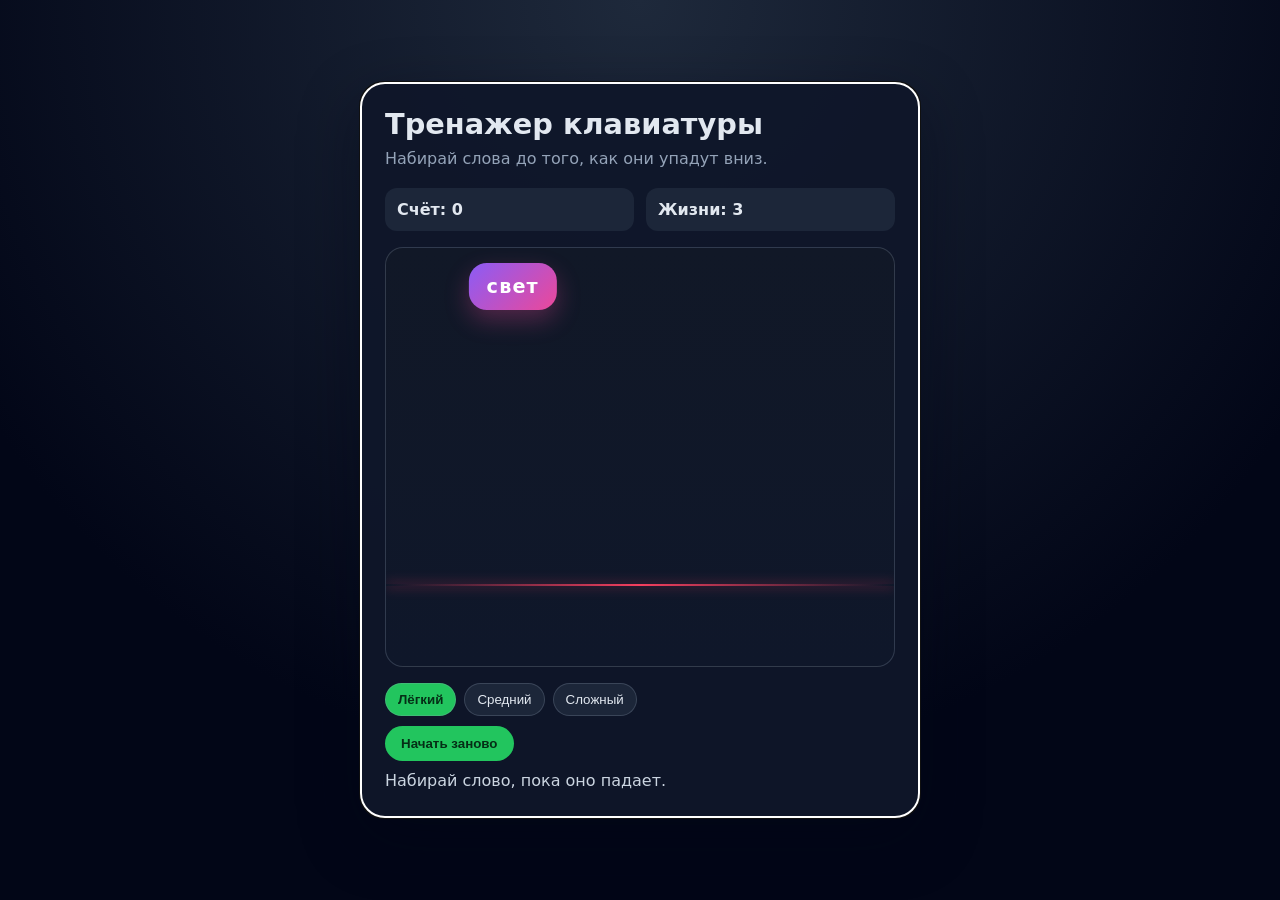
==== index.html @ b9e068f5 "Initial keyboard trainer game" ====
<!DOCTYPE html>
<html lang="ru">
  <head>
    <meta charset="UTF-8" />
    <meta name="viewport" content="width=device-width, initial-scale=1.0" />
    <title>Тайминг-игра</title>
    <link rel="stylesheet" href="styles.css" />
  </head>
  <body>
    <main class="app" id="app" tabindex="0">
      <h1>Тренажер клавиатуры</h1>
      <p class="subtitle">Набирай слова до того, как они упадут вниз.</p>

      <section class="hud" aria-label="Статистика">
        <div class="hud-card">Счёт: <span id="score">0</span></div>
        <div class="hud-card">Жизни: <span id="lives">3</span></div>
      </section>

      <section class="track" id="track">
        <div class="fall-line"></div>
        <div id="lifeNotice" class="life-notice">-1 жизнь</div>
      </section>

      <section class="controls">
        <div class="difficulty-row" role="group" aria-label="Сложность">
          <button class="difficulty-btn active" data-difficulty="easy">Лёгкий</button>
          <button class="difficulty-btn" data-difficulty="medium">Средний</button>
          <button class="difficulty-btn" data-difficulty="hard">Сложный</button>
        </div>
        <button id="restartBtn">Начать заново</button>
        <p id="message" class="message">Появится слово — набери его полностью.</p>
      </section>
    </main>

    <script src="script.js"></script>
  </body>
</html>
---- styles.css ----
:root {
  color-scheme: dark;
  font-family: Inter, system-ui, -apple-system, BlinkMacSystemFont, "Segoe UI", sans-serif;
  background: #0f172a;
  color: #e2e8f0;
}

* {
  box-sizing: border-box;
}

body {
  margin: 0;
  min-height: 100vh;
  display: grid;
  place-items: center;
  background: radial-gradient(circle at top, #1e293b, #020617 70%);
  padding: 24px;
}

.app {
  width: min(92vw, 560px);
  background: rgba(15, 23, 42, 0.94);
  border: 1px solid rgba(148, 163, 184, 0.25);
  border-radius: 24px;
  padding: 24px;
  box-shadow: 0 20px 60px rgba(2, 6, 23, 0.45);
}

h1 {
  margin: 0 0 8px;
  font-size: 1.8rem;
}

.subtitle {
  margin: 0 0 20px;
  color: #94a3b8;
}

.hud {
  display: flex;
  gap: 12px;
  margin-bottom: 16px;
}

.hud-card {
  flex: 1;
  padding: 12px;
  border-radius: 12px;
  background: rgba(30, 41, 59, 0.9);
  font-weight: 600;
}

.track {
  position: relative;
  height: 420px;
  border-radius: 18px;
  overflow: hidden;
  border: 1px solid rgba(148, 163, 184, 0.25);
  background: linear-gradient(180deg, #111827, #0f172a);
}

.zone {
  position: absolute;
  left: 0;
  right: 0;
  top: 40%;
  height: 20%;
  background: linear-gradient(180deg, rgba(34, 197, 94, 0.18), rgba(22, 163, 74, 0.42));
  border-top: 2px solid #22c55e;
  border-bottom: 2px solid #22c55e;
  pointer-events: none;
}

.fall-line {
  position: absolute;
  left: 0;
  right: 0;
  bottom: 80px;
  height: 2px;
  background: linear-gradient(90deg, transparent, #f43f5e, transparent);
  box-shadow: 0 0 12px rgba(244, 63, 94, 0.7);
}

.falling-word {
  position: absolute;
  left: 50%;
  top: -60px;
  transform: translateX(-50%);
  padding: 12px 18px;
  border-radius: 18px;
  background: linear-gradient(135deg, #8b5cf6, #ec4899);
  color: white;
  font-size: 1.2rem;
  font-weight: 700;
  letter-spacing: 0.06em;
  box-shadow: 0 10px 24px rgba(236, 72, 153, 0.3);
  user-select: none;
}

.letter-correct {
  color: #4ade80;
  font-weight: 900;
}

.life-notice {
  position: absolute;
  top: 20px;
  left: 50%;
  transform: translateX(-50%) translateY(-20px);
  padding: 10px 16px;
  border-radius: 999px;
  background: rgba(248, 113, 113, 0.95);
  color: white;
  font-weight: 800;
  opacity: 0;
  pointer-events: none;
  transition: opacity 0.2s ease, transform 0.2s ease;
  z-index: 5;
}

.life-notice.show {
  opacity: 1;
  transform: translateX(-50%) translateY(0);
}

.controls {
  display: flex;
  flex-direction: column;
  gap: 10px;
  margin-top: 16px;
}

.difficulty-row {
  display: flex;
  gap: 8px;
  flex-wrap: wrap;
}

.difficulty-btn {
  border: 1px solid rgba(148, 163, 184, 0.25);
  border-radius: 999px;
  padding: 8px 12px;
  background: rgba(30, 41, 59, 0.9);
  color: #e2e8f0;
  cursor: pointer;
}

.difficulty-btn.active {
  background: #22c55e;
  color: #052e16;
  font-weight: 700;
}

#restartBtn {
  width: fit-content;
  border: 0;
  border-radius: 999px;
  padding: 10px 16px;
  background: #22c55e;
  color: #052e16;
  font-weight: 700;
  cursor: pointer;
}

.message {
  margin: 0;
  color: #cbd5e1;
  min-height: 1.4rem;
}

@media (max-width: 480px) {
  .app {
    padding: 18px;
  }

  .track {
    height: 360px;
  }
}
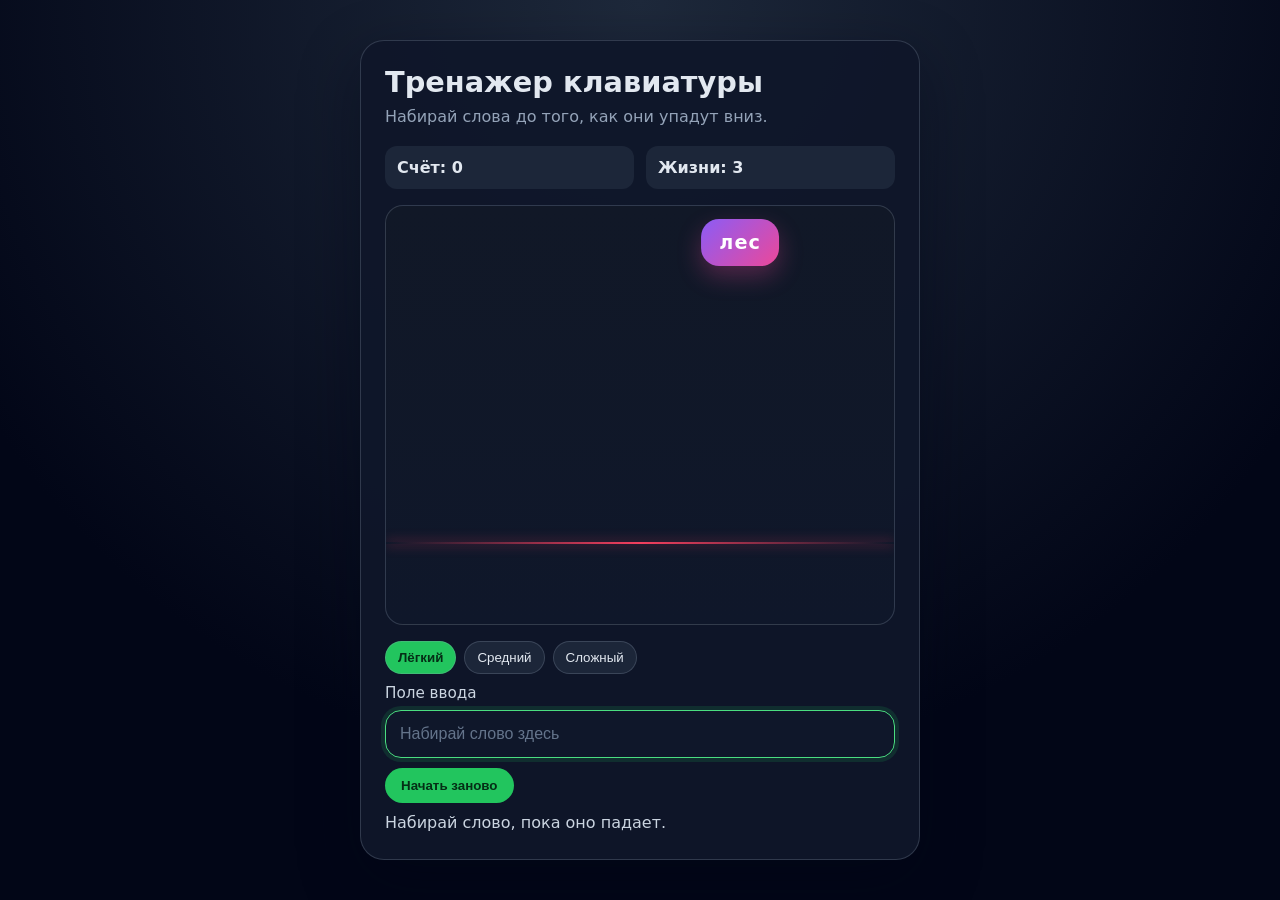
==== commit 9c5a165a: "Connect typing game to teens.make-it.kz storage and add server save result" ====
--- a/index.html
+++ b/index.html
@@ -27,6 +27,10 @@
           <button class="difficulty-btn" data-difficulty="medium">Средний</button>
           <button class="difficulty-btn" data-difficulty="hard">Сложный</button>
         </div>
+        <div class="input-row">
+          <label class="input-label" for="textInput">Поле ввода</label>
+          <input id="textInput" type="text" inputmode="text" autocomplete="off" autocorrect="off" autocapitalize="off" spellcheck="false" autofocus placeholder="Набирай слово здесь" />
+        </div>
         <button id="restartBtn">Начать заново</button>
         <p id="message" class="message">Появится слово — набери его полностью.</p>
       </section>
--- a/styles.css
+++ b/styles.css
@@ -40,11 +40,13 @@
 .hud {
   display: flex;
   gap: 12px;
+  flex-wrap: wrap;
   margin-bottom: 16px;
 }
 
 .hud-card {
   flex: 1;
+  min-width: 120px;
   padding: 12px;
   border-radius: 12px;
   background: rgba(30, 41, 59, 0.9);
@@ -169,12 +171,55 @@
   min-height: 1.4rem;
 }
 
+.input-row {
+  display: flex;
+  flex-direction: column;
+  gap: 8px;
+}
+
+.input-label {
+  color: #cbd5e1;
+  font-size: 0.95rem;
+}
+
+#textInput {
+  width: 100%;
+  min-height: 48px;
+  padding: 12px 14px;
+  border-radius: 16px;
+  border: 1px solid rgba(148, 163, 184, 0.3);
+  background: rgba(15, 23, 42, 0.96);
+  color: #e2e8f0;
+  font-size: 1rem;
+  outline: none;
+  transition: border-color 0.2s ease, box-shadow 0.2s ease;
+}
+
+#textInput:focus {
+  border-color: #4ade80;
+  box-shadow: 0 0 0 4px rgba(34, 197, 94, 0.14);
+}
+
+#textInput::placeholder {
+  color: #64748b;
+}
+
 @media (max-width: 480px) {
   .app {
     padding: 18px;
   }
 
   .track {
-    height: 360px;
-  }
-}
+    height: 320px;
+  }
+
+  .difficulty-row {
+    gap: 6px;
+  }
+
+  .difficulty-btn,
+  #restartBtn {
+    flex: 1;
+    min-width: 0;
+  }
+}
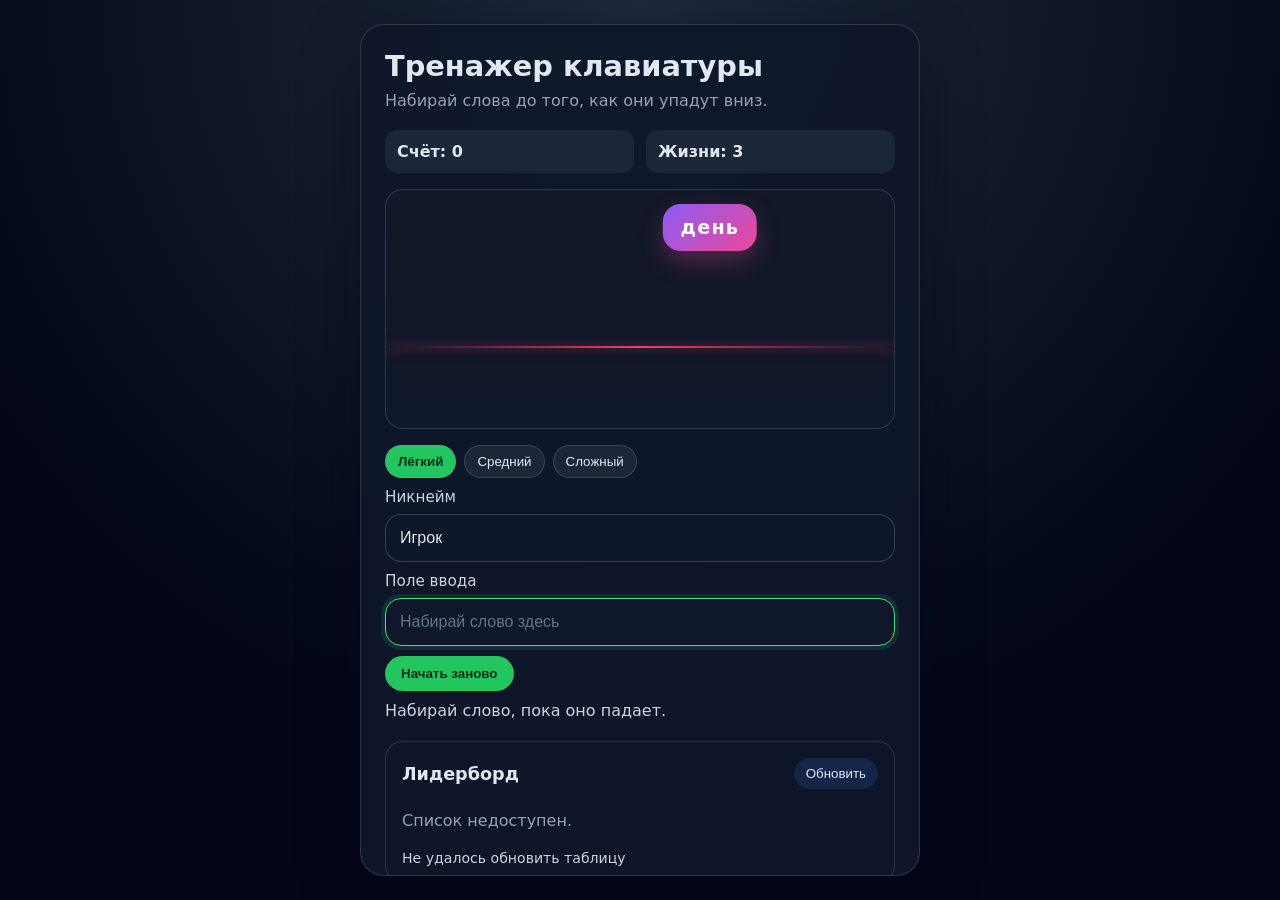
==== commit efb4884e: "Add leaderboard and player names" ====
--- a/index.html
+++ b/index.html
@@ -28,12 +28,25 @@
           <button class="difficulty-btn" data-difficulty="hard">Сложный</button>
         </div>
         <div class="input-row">
+          <label class="input-label" for="playerName">Никнейм</label>
+          <input id="playerName" type="text" maxlength="20" autocomplete="off" autocorrect="off" autocapitalize="off" spellcheck="false" placeholder="Игрок" />
+        </div>
+        <div class="input-row">
           <label class="input-label" for="textInput">Поле ввода</label>
           <input id="textInput" type="text" inputmode="text" autocomplete="off" autocorrect="off" autocapitalize="off" spellcheck="false" autofocus placeholder="Набирай слово здесь" />
         </div>
         <button id="restartBtn">Начать заново</button>
         <p id="message" class="message">Появится слово — набери его полностью.</p>
       </section>
+
+      <section class="leaderboard" aria-labelledby="leaderboardTitle">
+        <div class="leaderboard-header">
+          <h2 id="leaderboardTitle">Лидерборд</h2>
+          <button id="refreshLeaderboardBtn" class="leaderboard-btn" type="button">Обновить</button>
+        </div>
+        <ol id="leaderboardList" class="leaderboard-list"></ol>
+        <p id="leaderboardStatus" class="leaderboard-status">Загрузка таблицы...</p>
+      </section>
     </main>
 
     <script src="script.js"></script>
--- a/styles.css
+++ b/styles.css
@@ -3,28 +3,62 @@
   font-family: Inter, system-ui, -apple-system, BlinkMacSystemFont, "Segoe UI", sans-serif;
   background: #0f172a;
   color: #e2e8f0;
+  height: 100%;
 }
 
 * {
   box-sizing: border-box;
 }
 
+html,
 body {
+  height: 100%;
   margin: 0;
+  overflow-x: hidden;
+  overscroll-behavior: none;
+}
+
+body {
   min-height: 100vh;
   display: grid;
   place-items: center;
   background: radial-gradient(circle at top, #1e293b, #020617 70%);
-  padding: 24px;
+  padding: clamp(12px, 2vw, 24px);
+  touch-action: manipulation;
 }
 
 .app {
   width: min(92vw, 560px);
+  max-width: 100%;
+  max-height: calc(100vh - clamp(24px, 4vw, 48px));
+  display: flex;
+  flex-direction: column;
+  overflow: hidden;
   background: rgba(15, 23, 42, 0.94);
   border: 1px solid rgba(148, 163, 184, 0.25);
   border-radius: 24px;
   padding: 24px;
   box-shadow: 0 20px 60px rgba(2, 6, 23, 0.45);
+}
+
+@media (max-width: 720px) {
+  body {
+    padding: 12px;
+  }
+
+  .app {
+    padding: 18px;
+    max-height: calc(100vh - 24px);
+  }
+
+  .track {
+    min-height: 220px;
+    height: clamp(220px, 30vh, 360px);
+  }
+
+  h1 {
+    font-size: 1.6rem;
+  }
 }
 
 h1 {
@@ -55,7 +89,9 @@
 
 .track {
   position: relative;
-  height: 420px;
+  flex: 1 1 auto;
+  min-height: 240px;
+  height: clamp(260px, 38vh, 520px);
   border-radius: 18px;
   overflow: hidden;
   border: 1px solid rgba(148, 163, 184, 0.25);
@@ -171,6 +207,82 @@
   min-height: 1.4rem;
 }
 
+.leaderboard {
+  margin-top: 18px;
+  padding: 16px;
+  border-radius: 18px;
+  background: rgba(15, 23, 42, 0.78);
+  border: 1px solid rgba(148, 163, 184, 0.22);
+}
+
+.leaderboard-header {
+  display: flex;
+  align-items: center;
+  justify-content: space-between;
+  gap: 12px;
+  margin-bottom: 12px;
+}
+
+.leaderboard-header h2 {
+  margin: 0;
+  font-size: 1.1rem;
+}
+
+.leaderboard-btn {
+  border: 0;
+  border-radius: 999px;
+  padding: 8px 12px;
+  background: rgba(59, 130, 246, 0.15);
+  color: #dbeafe;
+  cursor: pointer;
+}
+
+.leaderboard-list {
+  list-style: none;
+  margin: 0;
+  padding: 0;
+  display: flex;
+  flex-direction: column;
+  gap: 8px;
+}
+
+.leaderboard-item {
+  display: grid;
+  grid-template-columns: 40px 1fr auto;
+  align-items: center;
+  gap: 10px;
+  padding: 10px 12px;
+  border-radius: 12px;
+  background: rgba(30, 41, 59, 0.8);
+}
+
+.leaderboard-rank {
+  color: #a5b4fc;
+  font-weight: 700;
+}
+
+.leaderboard-name {
+  color: #e2e8f0;
+  font-weight: 600;
+}
+
+.leaderboard-score {
+  color: #4ade80;
+  font-weight: 800;
+}
+
+.leaderboard-empty {
+  list-style: none;
+  color: #94a3b8;
+  padding: 10px 0;
+}
+
+.leaderboard-status {
+  margin: 10px 0 0;
+  color: #cbd5e1;
+  font-size: 0.88rem;
+}
+
 .input-row {
   display: flex;
   flex-direction: column;
@@ -182,6 +294,7 @@
   font-size: 0.95rem;
 }
 
+#playerName,
 #textInput {
   width: 100%;
   min-height: 48px;
@@ -204,13 +317,13 @@
   color: #64748b;
 }
 
-@media (max-width: 480px) {
+@media (max-width: 720px) {
   .app {
     padding: 18px;
   }
 
   .track {
-    height: 320px;
+    height: clamp(220px, 30vh, 340px);
   }
 
   .difficulty-row {
@@ -223,3 +336,31 @@
     min-width: 0;
   }
 }
+
+@media (max-width: 480px) {
+  .app {
+    padding: 14px;
+  }
+
+  .hud {
+    gap: 8px;
+  }
+
+  .track {
+    height: 280px;
+  }
+
+  .difficulty-row {
+    flex-direction: column;
+  }
+
+  .difficulty-btn,
+  #restartBtn {
+    width: 100%;
+  }
+
+  #textInput {
+    min-height: 44px;
+    font-size: 0.95rem;
+  }
+}
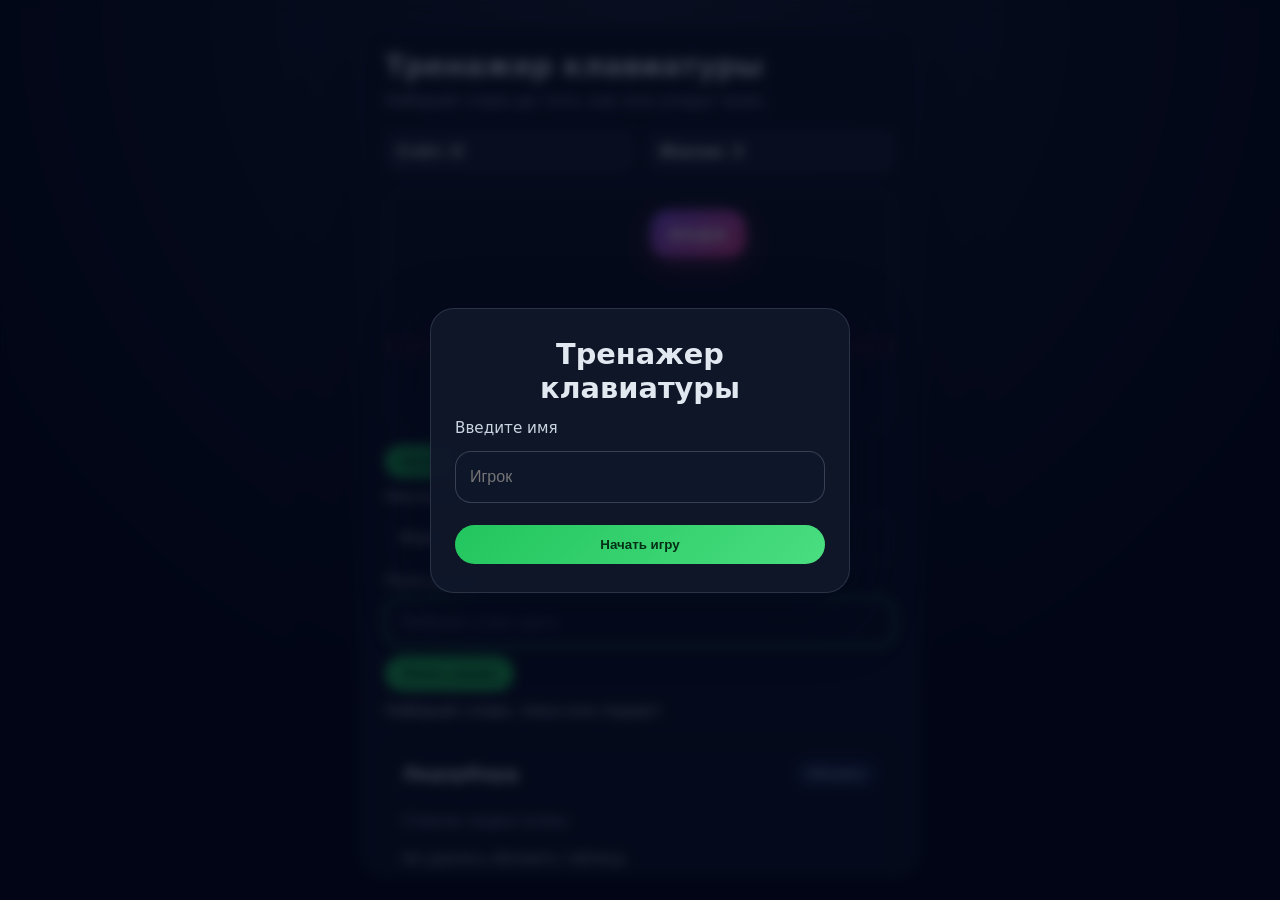
==== commit 34cbe09c: "Add start screen with name input" ====
--- a/index.html
+++ b/index.html
@@ -7,6 +7,15 @@
     <link rel="stylesheet" href="styles.css" />
   </head>
   <body>
+    <div id="startScreen" class="start-screen">
+      <div class="start-card">
+        <h2>Тренажер клавиатуры</h2>
+        <label class="start-label" for="startPlayerName">Введите имя</label>
+        <input id="startPlayerName" type="text" maxlength="20" autocomplete="off" autocorrect="off" autocapitalize="off" spellcheck="false" placeholder="Игрок" />
+        <button id="startGameBtn" type="button">Начать игру</button>
+      </div>
+    </div>
+
     <main class="app" id="app" tabindex="0">
       <h1>Тренажер клавиатуры</h1>
       <p class="subtitle">Набирай слова до того, как они упадут вниз.</p>
--- a/styles.css
+++ b/styles.css
@@ -201,6 +201,71 @@
   cursor: pointer;
 }
 
+.start-screen {
+  position: fixed;
+  inset: 0;
+  display: grid;
+  place-items: center;
+  background: rgba(2, 6, 23, 0.72);
+  backdrop-filter: blur(6px);
+  z-index: 20;
+}
+
+.start-screen.hidden {
+  display: none;
+}
+
+.start-card {
+  width: min(90vw, 420px);
+  display: flex;
+  flex-direction: column;
+  gap: 14px;
+  padding: 28px 24px;
+  border-radius: 24px;
+  background: rgba(15, 23, 42, 0.96);
+  border: 1px solid rgba(148, 163, 184, 0.2);
+  box-shadow: 0 20px 60px rgba(2, 6, 23, 0.5);
+}
+
+.start-card h2 {
+  margin: 0;
+  text-align: center;
+  font-size: 1.8rem;
+}
+
+.start-label {
+  color: #cbd5e1;
+  font-size: 0.95rem;
+}
+
+#startPlayerName {
+  width: 100%;
+  min-height: 52px;
+  padding: 12px 14px;
+  border-radius: 16px;
+  border: 1px solid rgba(148, 163, 184, 0.3);
+  background: rgba(15, 23, 42, 0.96);
+  color: #e2e8f0;
+  font-size: 1rem;
+  outline: none;
+}
+
+#startPlayerName:focus {
+  border-color: #4ade80;
+  box-shadow: 0 0 0 4px rgba(34, 197, 94, 0.14);
+}
+
+#startGameBtn {
+  margin-top: 8px;
+  border: 0;
+  border-radius: 999px;
+  padding: 12px 18px;
+  background: linear-gradient(135deg, #22c55e, #4ade80);
+  color: #052e16;
+  font-weight: 800;
+  cursor: pointer;
+}
+
 .message {
   margin: 0;
   color: #cbd5e1;
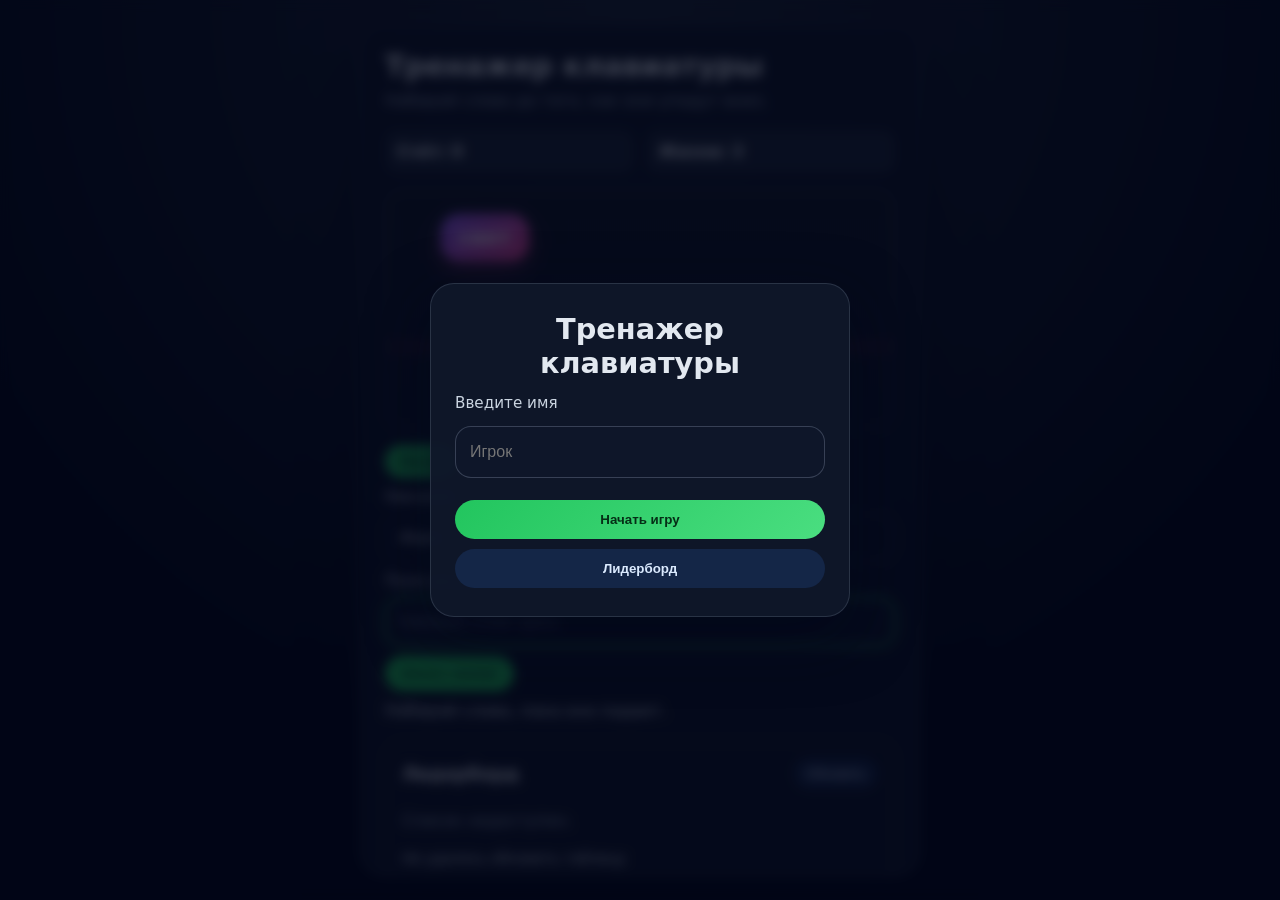
==== commit 4afaa7e8: "Add leaderboard button to start screen" ====
--- a/index.html
+++ b/index.html
@@ -12,7 +12,10 @@
         <h2>Тренажер клавиатуры</h2>
         <label class="start-label" for="startPlayerName">Введите имя</label>
         <input id="startPlayerName" type="text" maxlength="20" autocomplete="off" autocorrect="off" autocapitalize="off" spellcheck="false" placeholder="Игрок" />
-        <button id="startGameBtn" type="button">Начать игру</button>
+        <div class="start-actions">
+          <button id="startGameBtn" type="button">Начать игру</button>
+          <button id="openLeaderboardBtn" class="secondary-btn" type="button">Лидерборд</button>
+        </div>
       </div>
     </div>
 
--- a/styles.css
+++ b/styles.css
@@ -255,15 +255,30 @@
   box-shadow: 0 0 0 4px rgba(34, 197, 94, 0.14);
 }
 
-#startGameBtn {
+.start-actions {
+  display: flex;
+  flex-direction: column;
+  gap: 10px;
   margin-top: 8px;
+}
+
+#startGameBtn,
+.secondary-btn {
   border: 0;
   border-radius: 999px;
   padding: 12px 18px;
+  cursor: pointer;
+  font-weight: 800;
+}
+
+#startGameBtn {
   background: linear-gradient(135deg, #22c55e, #4ade80);
   color: #052e16;
-  font-weight: 800;
-  cursor: pointer;
+}
+
+.secondary-btn {
+  background: rgba(59, 130, 246, 0.15);
+  color: #dbeafe;
 }
 
 .message {
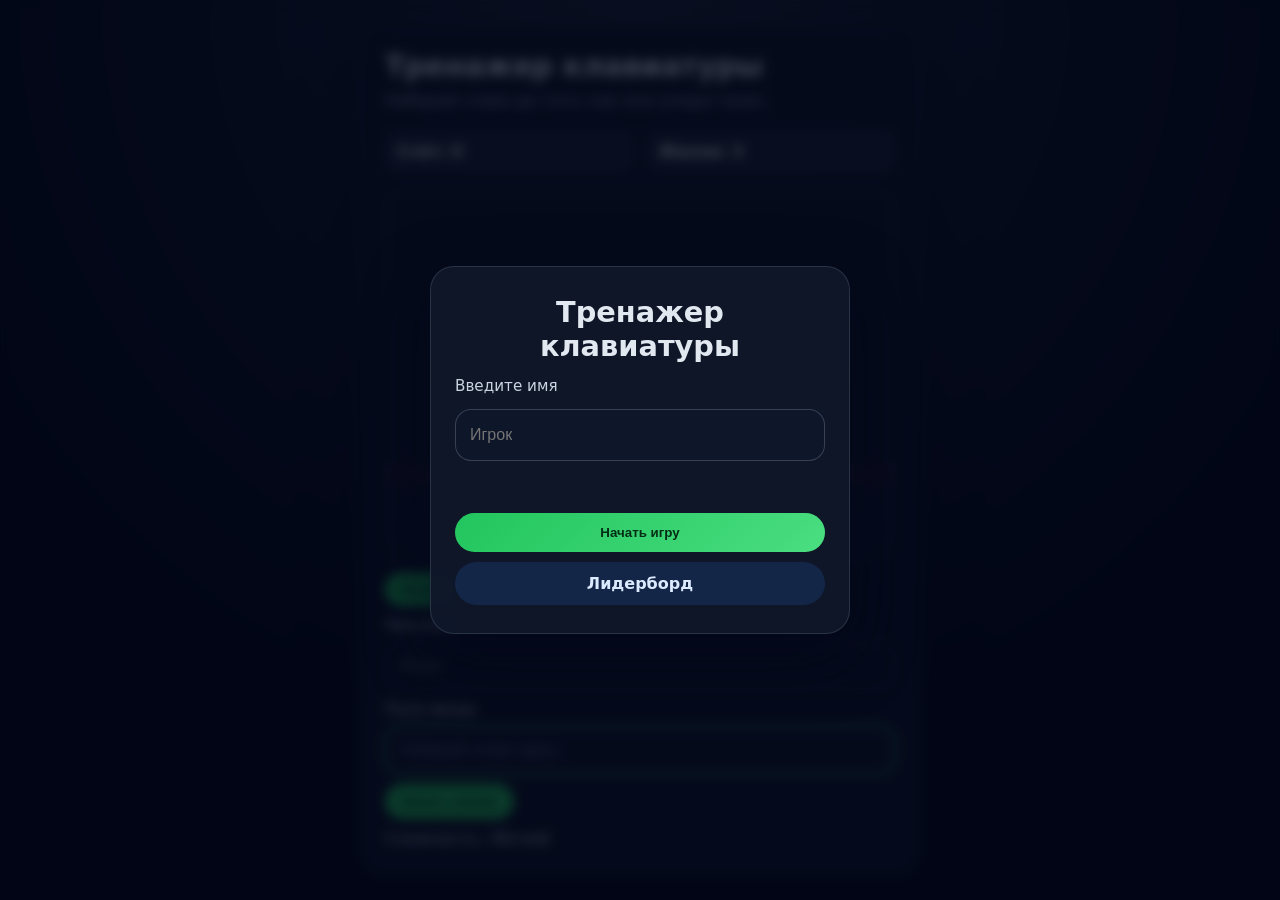
==== commit 842999bd: "commit" ====
--- a/index.html
+++ b/index.html
@@ -12,9 +12,10 @@
         <h2>Тренажер клавиатуры</h2>
         <label class="start-label" for="startPlayerName">Введите имя</label>
         <input id="startPlayerName" type="text" maxlength="20" autocomplete="off" autocorrect="off" autocapitalize="off" spellcheck="false" placeholder="Игрок" />
+        <p id="startNameError" class="start-error" role="alert" aria-live="polite"></p>
         <div class="start-actions">
           <button id="startGameBtn" type="button">Начать игру</button>
-          <button id="openLeaderboardBtn" class="secondary-btn" type="button">Лидерборд</button>
+          <a class="secondary-btn" href="leaderboard.html">Лидерборд</a>
         </div>
       </div>
     </div>
@@ -51,14 +52,6 @@
         <p id="message" class="message">Появится слово — набери его полностью.</p>
       </section>
 
-      <section class="leaderboard" aria-labelledby="leaderboardTitle">
-        <div class="leaderboard-header">
-          <h2 id="leaderboardTitle">Лидерборд</h2>
-          <button id="refreshLeaderboardBtn" class="leaderboard-btn" type="button">Обновить</button>
-        </div>
-        <ol id="leaderboardList" class="leaderboard-list"></ol>
-        <p id="leaderboardStatus" class="leaderboard-status">Загрузка таблицы...</p>
-      </section>
     </main>
 
     <script src="script.js"></script>
--- a/styles.css
+++ b/styles.css
@@ -90,8 +90,8 @@
 .track {
   position: relative;
   flex: 1 1 auto;
-  min-height: 240px;
-  height: clamp(260px, 38vh, 520px);
+  min-height: 360px;
+  height: clamp(360px, 52vh, 640px);
   border-radius: 18px;
   overflow: hidden;
   border: 1px solid rgba(148, 163, 184, 0.25);
@@ -215,6 +215,10 @@
   display: none;
 }
 
+.hidden {
+  display: none !important;
+}
+
 .start-card {
   width: min(90vw, 420px);
   display: flex;
@@ -264,11 +268,15 @@
 
 #startGameBtn,
 .secondary-btn {
+  display: inline-flex;
+  align-items: center;
+  justify-content: center;
   border: 0;
   border-radius: 999px;
   padding: 12px 18px;
   cursor: pointer;
   font-weight: 800;
+  text-decoration: none;
 }
 
 #startGameBtn {
@@ -293,6 +301,35 @@
   border-radius: 18px;
   background: rgba(15, 23, 42, 0.78);
   border: 1px solid rgba(148, 163, 184, 0.22);
+}
+
+.start-error {
+  min-height: 1.25rem;
+  margin: -4px 0 0;
+  color: #fca5a5;
+  font-size: 0.9rem;
+}
+
+.leaderboard-page {
+  overflow-y: auto;
+}
+
+.leaderboard-page-nav {
+  margin-bottom: 16px;
+}
+
+.leaderboard-page .leaderboard {
+  margin-top: 0;
+}
+
+.leaderboard-page .leaderboard-header h1 {
+  margin: 0;
+  font-size: 1.8rem;
+}
+
+.leaderboard-btn:disabled {
+  cursor: wait;
+  opacity: 0.55;
 }
 
 .leaderboard-header {
@@ -403,7 +440,8 @@
   }
 
   .track {
-    height: clamp(220px, 30vh, 340px);
+    min-height: 330px;
+    height: clamp(330px, 45vh, 480px);
   }
 
   .difficulty-row {
@@ -427,7 +465,8 @@
   }
 
   .track {
-    height: 280px;
+    min-height: 330px;
+    height: 42vh;
   }
 
   .difficulty-row {
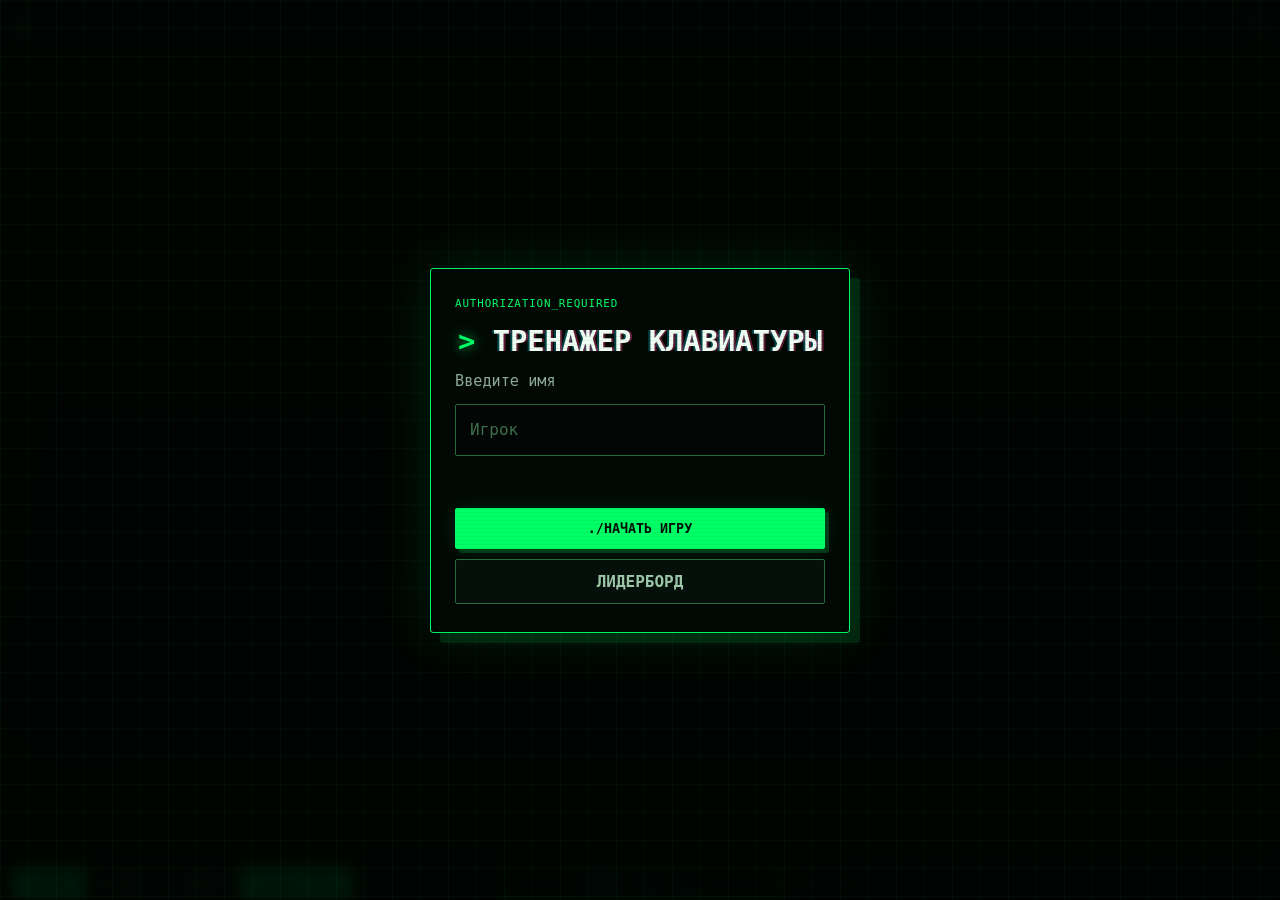
==== commit cc295fe7: "Add hacker landing and optimize game layout" ====
--- a/index.html
+++ b/index.html
@@ -39,6 +39,7 @@
           <button class="difficulty-btn active" data-difficulty="easy">Лёгкий</button>
           <button class="difficulty-btn" data-difficulty="medium">Средний</button>
           <button class="difficulty-btn" data-difficulty="hard">Сложный</button>
+          <button id="restartBtn">Начать заново</button>
         </div>
         <div class="input-row">
           <label class="input-label" for="playerName">Никнейм</label>
@@ -48,7 +49,6 @@
           <label class="input-label" for="textInput">Поле ввода</label>
           <input id="textInput" type="text" inputmode="text" autocomplete="off" autocorrect="off" autocapitalize="off" spellcheck="false" autofocus placeholder="Набирай слово здесь" />
         </div>
-        <button id="restartBtn">Начать заново</button>
         <p id="message" class="message">Появится слово — набери его полностью.</p>
       </section>
 
--- a/styles.css
+++ b/styles.css
@@ -170,15 +170,16 @@
 }
 
 .difficulty-row {
-  display: flex;
-  gap: 8px;
-  flex-wrap: wrap;
+  display: grid;
+  grid-template-columns: repeat(3, minmax(76px, 1fr)) minmax(112px, auto);
+  gap: 6px;
 }
 
 .difficulty-btn {
   border: 1px solid rgba(148, 163, 184, 0.25);
   border-radius: 999px;
-  padding: 8px 12px;
+  min-height: 34px;
+  padding: 6px 9px;
   background: rgba(30, 41, 59, 0.9);
   color: #e2e8f0;
   cursor: pointer;
@@ -191,13 +192,15 @@
 }
 
 #restartBtn {
-  width: fit-content;
+  width: 100%;
   border: 0;
   border-radius: 999px;
-  padding: 10px 16px;
+  padding: 6px 10px;
   background: #22c55e;
   color: #052e16;
   font-weight: 700;
+  font-size: 0.78rem;
+  white-space: nowrap;
   cursor: pointer;
 }
 
@@ -483,3 +486,588 @@
     font-size: 0.95rem;
   }
 }
+
+/* Hacker terminal theme */
+:root {
+  color-scheme: dark;
+  font-family: "JetBrains Mono", "Cascadia Code", Consolas, monospace;
+  background: #020403;
+  color: #d8ffe5;
+}
+
+body {
+  position: relative;
+  background:
+    linear-gradient(rgba(0, 255, 102, 0.055) 1px, transparent 1px),
+    linear-gradient(90deg, rgba(0, 255, 102, 0.055) 1px, transparent 1px),
+    radial-gradient(circle at 50% -20%, #12331c 0, #07100a 46%, #020403 100%);
+  background-size: 32px 32px, 32px 32px, auto;
+}
+
+body::after {
+  content: "";
+  position: fixed;
+  z-index: 100;
+  inset: 0;
+  pointer-events: none;
+  opacity: 0.18;
+  background: repeating-linear-gradient(0deg, transparent 0 3px, rgba(0, 0, 0, 0.55) 4px);
+}
+
+.app {
+  border: 1px solid #00ff66;
+  border-radius: 3px;
+  background: rgba(3, 10, 6, 0.96);
+  box-shadow: 12px 12px 0 rgba(0, 255, 102, 0.12), 0 0 50px rgba(0, 255, 102, 0.1);
+}
+
+.app::before {
+  content: "root@klavishi:~/training $ ./start";
+  display: block;
+  margin: -8px 0 16px;
+  padding-bottom: 12px;
+  border-bottom: 1px solid rgba(0, 255, 102, 0.35);
+  color: #00ff66;
+  font-size: 0.72rem;
+}
+
+h1,
+.start-card h2,
+.leaderboard-header h1,
+.leaderboard-header h2 {
+  color: #effff3;
+  font-family: "JetBrains Mono", "Cascadia Code", Consolas, monospace;
+  text-transform: uppercase;
+  text-shadow: 2px 0 rgba(255, 59, 129, 0.38), -2px 0 rgba(0, 225, 255, 0.28);
+}
+
+h1::before,
+.start-card h2::before {
+  content: "> ";
+  color: #00ff66;
+  text-shadow: 0 0 12px rgba(0, 255, 102, 0.7);
+}
+
+.subtitle,
+.message,
+.input-label,
+.start-label,
+.leaderboard-status {
+  color: #8dab96;
+}
+
+.hud-card {
+  border: 1px solid #246c3a;
+  border-radius: 2px;
+  background: #06100a;
+  color: #d8ffe5;
+  box-shadow: inset 0 0 18px rgba(0, 255, 102, 0.035);
+}
+
+.hud-card span {
+  color: #00ff66;
+  text-shadow: 0 0 10px rgba(0, 255, 102, 0.65);
+}
+
+.track {
+  border: 1px solid #00b849;
+  border-radius: 2px;
+  background:
+    linear-gradient(rgba(0, 255, 102, 0.04) 1px, transparent 1px),
+    linear-gradient(90deg, rgba(0, 255, 102, 0.04) 1px, transparent 1px),
+    linear-gradient(180deg, #06110a, #020604);
+  background-size: 24px 24px, 24px 24px, auto;
+  box-shadow: inset 0 0 45px rgba(0, 0, 0, 0.75), 0 0 24px rgba(0, 255, 102, 0.08);
+}
+
+.track::before {
+  content: "LIVE_FEED // INPUT DETECTED";
+  position: absolute;
+  z-index: 2;
+  top: 10px;
+  left: 12px;
+  color: rgba(0, 255, 102, 0.6);
+  font-size: 0.62rem;
+  letter-spacing: 0.08em;
+  pointer-events: none;
+}
+
+.fall-line {
+  height: 1px;
+  background: linear-gradient(90deg, transparent, #ff3b81, transparent);
+  box-shadow: 0 0 14px #ff3b81;
+}
+
+.falling-word {
+  border: 1px solid #00ff66;
+  border-radius: 2px;
+  background: #07160c;
+  color: #d8ffe5;
+  box-shadow: 0 0 20px rgba(0, 255, 102, 0.25), 4px 4px 0 rgba(0, 255, 102, 0.12);
+  font-family: "JetBrains Mono", "Cascadia Code", Consolas, monospace;
+  text-shadow: 0 0 8px rgba(0, 255, 102, 0.4);
+}
+
+.letter-correct {
+  color: #00ff66;
+  text-shadow: 0 0 10px #00ff66;
+}
+
+.life-notice {
+  border: 1px solid #ff3b81;
+  border-radius: 2px;
+  background: #220713;
+  color: #ff8eb6;
+  box-shadow: 0 0 20px rgba(255, 59, 129, 0.25);
+}
+
+.difficulty-btn,
+#restartBtn,
+#startGameBtn,
+.secondary-btn,
+.leaderboard-btn {
+  border: 1px solid #246c3a;
+  border-radius: 2px;
+  background: #06100a;
+  color: #9ec8a9;
+  font-family: inherit;
+  text-transform: uppercase;
+  transition: color 0.15s ease, border-color 0.15s ease, background 0.15s ease, box-shadow 0.15s ease;
+}
+
+.difficulty-btn:hover,
+.secondary-btn:hover,
+.leaderboard-btn:hover {
+  border-color: #00ff66;
+  color: #00ff66;
+  box-shadow: 0 0 14px rgba(0, 255, 102, 0.12);
+}
+
+.difficulty-btn.active,
+#restartBtn,
+#startGameBtn {
+  border-color: #00ff66;
+  background: #00ff66;
+  color: #021006;
+  box-shadow: 4px 4px 0 rgba(0, 255, 102, 0.18), 0 0 18px rgba(0, 255, 102, 0.12);
+}
+
+#restartBtn::before,
+#startGameBtn::before {
+  content: "./";
+}
+
+.start-screen {
+  background:
+    linear-gradient(rgba(0, 255, 102, 0.04) 1px, transparent 1px),
+    linear-gradient(90deg, rgba(0, 255, 102, 0.04) 1px, transparent 1px),
+    rgba(1, 5, 3, 0.92);
+  background-size: 28px 28px;
+  backdrop-filter: blur(8px);
+}
+
+.start-card {
+  border: 1px solid #00ff66;
+  border-radius: 3px;
+  background: rgba(3, 10, 6, 0.98);
+  box-shadow: 10px 10px 0 rgba(0, 255, 102, 0.12), 0 0 55px rgba(0, 255, 102, 0.12);
+}
+
+.start-card::before {
+  content: "AUTHORIZATION_REQUIRED";
+  color: #00ff66;
+  font-size: 0.68rem;
+  letter-spacing: 0.08em;
+}
+
+#startPlayerName,
+#playerName,
+#textInput {
+  border: 1px solid #246c3a;
+  border-radius: 2px;
+  background: #020604;
+  color: #d8ffe5;
+  font-family: inherit;
+  caret-color: #00ff66;
+}
+
+#startPlayerName:focus,
+#playerName:focus,
+#textInput:focus {
+  border-color: #00ff66;
+  box-shadow: 0 0 0 2px rgba(0, 255, 102, 0.12), 0 0 20px rgba(0, 255, 102, 0.09);
+}
+
+#startPlayerName::placeholder,
+#playerName::placeholder,
+#textInput::placeholder {
+  color: #3f6f4b;
+}
+
+.start-error { color: #ff719f; }
+.leaderboard { border: 1px solid #246c3a; border-radius: 2px; background: #041008; }
+.leaderboard-item { border: 1px solid rgba(0, 255, 102, 0.16); border-radius: 2px; background: #06100a; }
+.leaderboard-rank,
+.leaderboard-score { color: #00ff66; }
+.leaderboard-name { color: #d8ffe5; }
+
+button:focus-visible,
+a:focus-visible,
+input:focus-visible {
+  outline: 2px solid #d9ff3f;
+  outline-offset: 3px;
+}
+
+@media (prefers-reduced-motion: reduce) {
+  *, *::before, *::after {
+    scroll-behavior: auto !important;
+    transition: none !important;
+  }
+}
+
+/* Fluid height based on the visible viewport */
+html,
+body {
+  height: 100%;
+  min-height: 100%;
+  overflow: hidden;
+}
+
+.app {
+  height: calc(100dvh - clamp(24px, 4vw, 48px));
+  max-height: calc(100dvh - clamp(24px, 4vw, 48px));
+}
+
+.track {
+  flex: 1 1 0;
+  min-height: 180px;
+  height: auto;
+}
+
+/* Fit the whole game into small viewports without page scrolling */
+@media (max-width: 720px) {
+  html,
+  body {
+    height: 100%;
+    min-height: 100%;
+    overflow: hidden;
+  }
+
+  body {
+    padding: 8px;
+  }
+
+  .app {
+    width: min(100%, 560px);
+    height: calc(100dvh - 16px);
+    max-height: calc(100dvh - 16px);
+    padding: 14px;
+  }
+
+  .app::before {
+    margin-bottom: 10px;
+    padding-bottom: 8px;
+  }
+
+  h1 {
+    margin-bottom: 3px;
+    font-size: clamp(1.2rem, 5vw, 1.5rem);
+  }
+
+  .subtitle {
+    margin-bottom: 10px;
+    font-size: 0.78rem;
+  }
+
+  .hud {
+    gap: 7px;
+    margin-bottom: 9px;
+  }
+
+  .hud-card {
+    min-width: 0;
+    padding: 8px 10px;
+    font-size: 0.82rem;
+  }
+
+  .track {
+    flex: 1 1 0;
+    min-height: 180px;
+    height: auto;
+  }
+
+  .controls {
+    flex: 0 0 auto;
+    gap: 6px;
+    margin-top: 9px;
+  }
+
+  .difficulty-row {
+    display: grid;
+    grid-template-columns: repeat(3, minmax(0, 1fr)) minmax(94px, 1.25fr);
+    gap: 5px;
+  }
+
+  .difficulty-btn,
+  #restartBtn {
+    width: auto;
+    min-height: 34px;
+    padding: 6px 8px;
+    font-size: clamp(0.56rem, 2.1vw, 0.72rem);
+    white-space: nowrap;
+  }
+
+  .input-row {
+    gap: 3px;
+  }
+
+  .input-label {
+    font-size: 0.7rem;
+  }
+
+  #playerName,
+  #textInput {
+    min-height: 38px;
+    padding: 7px 10px;
+    font-size: 0.82rem;
+  }
+
+  .message {
+    min-height: 1rem;
+    font-size: 0.7rem;
+    line-height: 1.25;
+  }
+}
+
+@media (max-width: 480px) {
+  .app {
+    padding: 11px;
+  }
+
+  .difficulty-row {
+    flex-direction: initial;
+  }
+}
+
+@media (max-height: 680px) and (max-width: 720px) {
+  .subtitle,
+  .input-label,
+  .message {
+    display: none;
+  }
+
+  .app::before {
+    margin-bottom: 6px;
+    padding-bottom: 5px;
+    font-size: 0.58rem;
+  }
+
+  .hud {
+    margin-bottom: 6px;
+  }
+
+  .controls {
+    margin-top: 6px;
+  }
+
+  .track {
+    min-height: 150px;
+  }
+}
+
+/* Immersive full-screen game layout */
+body {
+  display: block;
+  padding: 0;
+  background-color: #020403;
+}
+
+.app {
+  position: fixed;
+  inset: 0;
+  width: 100%;
+  height: 100dvh;
+  max-width: none;
+  max-height: none;
+  padding: 0;
+  border: 0;
+  border-radius: 0;
+  background: rgba(2, 6, 4, 0.82);
+  box-shadow: none;
+}
+
+.app::before,
+.app > h1,
+.app > .subtitle {
+  display: none;
+}
+
+.hud {
+  position: absolute;
+  z-index: 10;
+  top: 0;
+  left: 0;
+  right: 0;
+  display: grid;
+  grid-template-columns: 1fr 1fr;
+  gap: 0;
+  height: 46px;
+  margin: 0;
+  padding: 7px 16px;
+  border-bottom: 1px solid rgba(0, 255, 102, 0.16);
+  background: rgba(1, 5, 3, 0.9);
+}
+
+.hud-card {
+  min-width: 0;
+  padding: 0;
+  border: 0;
+  background: transparent;
+  box-shadow: none;
+  color: #55715e;
+  font-size: 0.58rem;
+  font-weight: 700;
+  letter-spacing: 0.14em;
+  text-transform: uppercase;
+}
+
+.hud-card:last-child { text-align: right; }
+.hud-card span {
+  display: block;
+  margin-top: 1px;
+  color: #d8ffe5;
+  font-size: 0.94rem;
+  letter-spacing: 0.04em;
+}
+
+.hud-card:last-child span { color: #ff3b65; }
+
+.track {
+  position: absolute;
+  inset: 46px 0 48px;
+  width: auto;
+  height: auto;
+  min-height: 0;
+  border: 0;
+  border-radius: 0;
+  box-shadow: inset 0 -80px 80px rgba(104, 160, 26, 0.08);
+}
+
+.track::before {
+  top: 9px;
+  left: 50%;
+  transform: translateX(-50%);
+  font-size: 0.52rem;
+  opacity: 0.45;
+}
+
+.fall-line {
+  bottom: 28px;
+  opacity: 0.5;
+}
+
+.falling-word {
+  padding: 8px 12px;
+  font-size: clamp(0.9rem, 2vw, 1.1rem);
+}
+
+.controls {
+  position: absolute;
+  z-index: 12;
+  right: 0;
+  bottom: 0;
+  left: 0;
+  display: grid;
+  grid-template-columns: 1fr minmax(180px, 280px) 1fr;
+  align-items: center;
+  gap: 12px;
+  height: 48px;
+  margin: 0;
+  padding: 5px 12px;
+  border-top: 1px solid rgba(0, 255, 102, 0.16);
+  background: rgba(1, 5, 3, 0.94);
+}
+
+.controls .input-row:first-of-type,
+.controls .input-label,
+.controls .message {
+  display: none;
+}
+
+.difficulty-row {
+  grid-column: 1;
+  grid-row: 1;
+  grid-template-columns: repeat(3, minmax(54px, 72px)) minmax(92px, 112px);
+  justify-content: start;
+  gap: 4px;
+}
+
+.difficulty-btn,
+#restartBtn {
+  min-height: 28px;
+  padding: 4px 6px;
+  font-size: 0.58rem;
+}
+
+.controls .input-row:has(#textInput) {
+  grid-column: 2;
+  grid-row: 1;
+}
+
+#textInput {
+  width: 100%;
+  min-height: 30px;
+  padding: 4px 10px;
+  border-color: rgba(0, 255, 102, 0.28);
+  font-size: 0.72rem;
+  text-align: center;
+}
+
+@media (max-width: 720px) {
+  .app {
+    width: 100%;
+    height: 100dvh;
+    max-height: none;
+    padding: 0;
+  }
+
+  .track {
+    inset: 42px 0 84px;
+    min-height: 0;
+  }
+
+  .hud {
+    height: 42px;
+    padding: 5px 9px;
+  }
+
+  .controls {
+    grid-template-columns: 1fr;
+    grid-template-rows: 34px 34px;
+    gap: 3px;
+    height: 84px;
+    padding: 5px 8px;
+  }
+
+  .difficulty-row {
+    grid-column: 1;
+    grid-row: 1;
+    grid-template-columns: repeat(3, minmax(0, 1fr)) minmax(90px, 1.3fr);
+    width: 100%;
+  }
+
+  .controls .input-row:has(#textInput) {
+    grid-column: 1;
+    grid-row: 2;
+    width: min(100%, 360px);
+    justify-self: center;
+  }
+}
+
+@media (max-width: 390px) {
+  .difficulty-btn,
+  #restartBtn {
+    padding-inline: 3px;
+    font-size: 0.5rem;
+  }
+}
